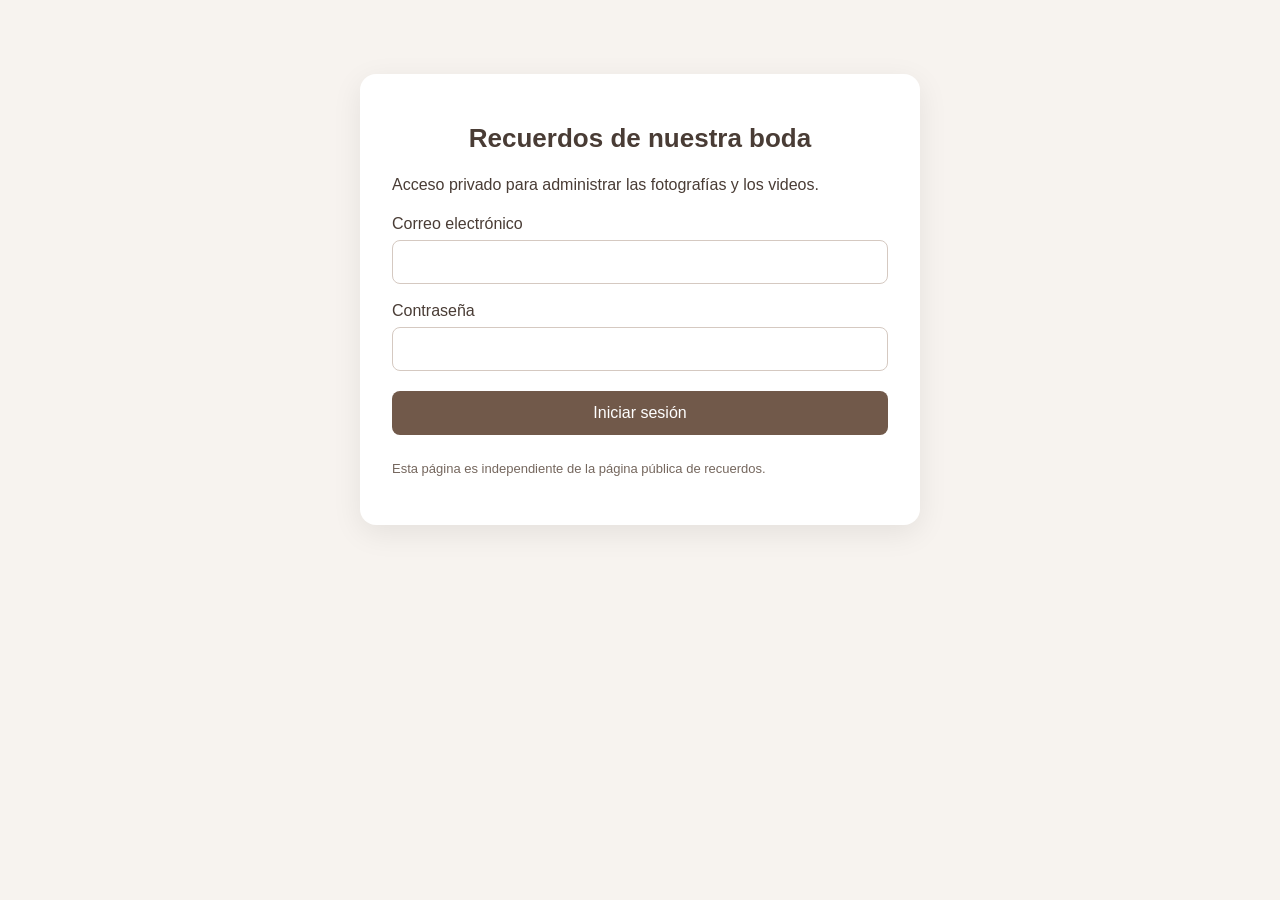
==== admin.html @ 12649ca2 "Create admin.html" ====
<!DOCTYPE html>
<html lang="es">
<head>
    <meta charset="UTF-8">
    <meta name="viewport" content="width=device-width, initial-scale=1.0">
    <title>Administración | Recuerdos de nuestra boda</title>

    <style>
        * {
            box-sizing: border-box;
        }

        body {
            margin: 0;
            padding: 24px;
            min-height: 100vh;
            font-family: Arial, sans-serif;
            background: #f7f3ef;
            color: #493c35;
        }

        main {
            width: 100%;
            max-width: 560px;
            margin: 50px auto;
            padding: 32px;
            background: white;
            border-radius: 16px;
            box-shadow: 0 8px 30px rgba(0, 0, 0, 0.08);
        }

        h1 {
            text-align: center;
            font-size: 26px;
        }

        p {
            line-height: 1.6;
        }

        label {
            display: block;
            margin-top: 18px;
            margin-bottom: 7px;
        }

        input {
            width: 100%;
            padding: 12px;
            border: 1px solid #d5c9c1;
            border-radius: 8px;
            font-size: 16px;
        }

        button {
            width: 100%;
            margin-top: 20px;
            padding: 13px;
            border: 0;
            border-radius: 8px;
            background: #71594a;
            color: white;
            font-size: 16px;
            cursor: pointer;
        }

        button:disabled {
            opacity: 0.6;
            cursor: wait;
        }

        #mensaje {
            margin-top: 18px;
            overflow-wrap: anywhere;
        }

        .nota {
            margin-top: 24px;
            font-size: 13px;
            color: #75675e;
        }

        #panel {
            display: none;
        }
    </style>
</head>

<body>
    <main>
        <h1>Recuerdos de nuestra boda</h1>
        <p>Acceso privado para administrar las fotografías y los videos.</p>

        <form id="formulario">
            <label for="correo">Correo electrónico</label>
            <input
                id="correo"
                type="email"
                autocomplete="username"
                required
            >

            <label for="contrasena">Contraseña</label>
            <input
                id="contrasena"
                type="password"
                autocomplete="current-password"
                required
            >

            <button id="entrar" type="submit">Iniciar sesión</button>
        </form>

        <p id="mensaje" role="status" aria-live="polite"></p>

        <section id="panel">
            <h2>Sesión iniciada</h2>
            <p id="usuario"></p>
            <p>El acceso está autenticado. La galería privada se configurará en el siguiente paso.</p>
            <button id="salir" type="button">Cerrar sesión</button>
        </section>

        <p class="nota">
            Esta página es independiente de la página pública de recuerdos.
        </p>
    </main>

    <script type="module">
        import { createClient } from
            "https://esm.sh/@supabase/supabase-js@2";

        const SUPABASE_URL =
            "https://jwkorzxsckcrpsdrvsfv.supabase.co";

        // La clave publishable es pública; nunca pongas aquí una service_role.
        const SUPABASE_PUBLISHABLE_KEY =
            "sb_publishable_t-MzMqmI7B_QUXmWrzDU-w_d_clAFeP";

        const supabase = createClient(
            SUPABASE_URL,
            SUPABASE_PUBLISHABLE_KEY
        );

        const formulario = document.getElementById("formulario");
        const correo = document.getElementById("correo");
        const contrasena = document.getElementById("contrasena");
        const boton = document.getElementById("entrar");
        const mensaje = document.getElementById("mensaje");
        const panel = document.getElementById("panel");
        const usuario = document.getElementById("usuario");

        function mostrarSesion(email) {
            formulario.style.display = "none";
            panel.style.display = "block";
            usuario.textContent = "Sesión iniciada como: " + email;
        }

        async function comprobarSesion() {
            const { data, error } = await supabase.auth.getUser();

            if (!error && data.user) {
                mostrarSesion(data.user.email);
            }
        }

        formulario.addEventListener("submit", async function (evento) {
            evento.preventDefault();

            if (SUPABASE_PUBLISHABLE_KEY.includes("PEGA_AQUI")) {
                mensaje.textContent =
                    "Falta configurar la clave publishable de Supabase.";
                return;
            }

            boton.disabled = true;
            mensaje.textContent = "Verificando acceso...";

            try {
                const { data, error } =
                    await supabase.auth.signInWithPassword({
                        email: correo.value.trim(),
                        password: contrasena.value
                    });

                if (error) throw error;

                mensaje.textContent = "";
                mostrarSesion(data.user.email);
                contrasena.value = "";
            } catch (error) {
                mensaje.textContent =
                    "No se pudo iniciar sesión. Comprueba el correo y la contraseña.";
                console.error("Error de inicio de sesión:", error);
            } finally {
                boton.disabled = false;
            }
        });

        document.getElementById("salir").addEventListener(
            "click",
            async function () {
                await supabase.auth.signOut();
                panel.style.display = "none";
                formulario.style.display = "block";
                contrasena.value = "";
                mensaje.textContent = "Sesión cerrada.";
            }
        );

        comprobarSesion();
    </script>
</body>
</html>
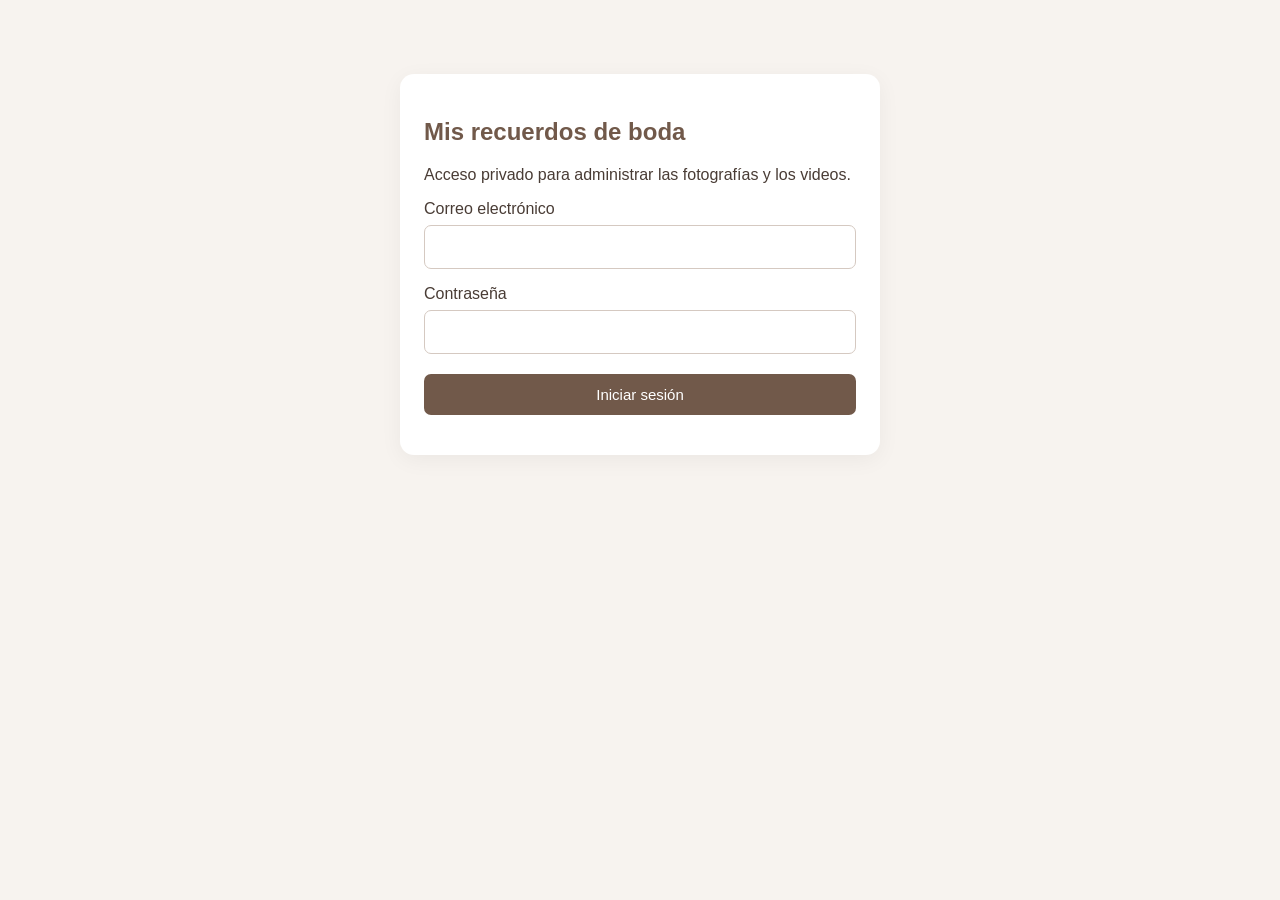
==== commit 8868425b: "Update admin.html for improved layout and functionality" ====
--- a/admin.html
+++ b/admin.html
@@ -2,212 +2,410 @@
 <html lang="es">
 <head>
     <meta charset="UTF-8">
-    <meta name="viewport" content="width=device-width, initial-scale=1.0">
-    <title>Administración | Recuerdos de nuestra boda</title>
+    <meta name="viewport" content="width=device-width, initial-scale=1">
+    <title>Mis recuerdos | Karla y Ricardo</title>
 
     <style>
-        * {
-            box-sizing: border-box;
-        }
+        * { box-sizing: border-box; }
 
         body {
             margin: 0;
             padding: 24px;
-            min-height: 100vh;
-            font-family: Arial, sans-serif;
             background: #f7f3ef;
             color: #493c35;
+            font-family: Arial, sans-serif;
         }
 
         main {
-            width: 100%;
-            max-width: 560px;
+            max-width: 1000px;
+            margin: 30px auto;
+        }
+
+        header, .card {
+            background: white;
+            padding: 24px;
+            border-radius: 14px;
+            box-shadow: 0 5px 22px #0000000d;
+            margin-bottom: 20px;
+        }
+
+        h1, h2 { color: #71594a; }
+
+        #login {
+            max-width: 480px;
             margin: 50px auto;
-            padding: 32px;
-            background: white;
-            border-radius: 16px;
-            box-shadow: 0 8px 30px rgba(0, 0, 0, 0.08);
-        }
-
-        h1 {
-            text-align: center;
-            font-size: 26px;
-        }
-
-        p {
-            line-height: 1.6;
         }
 
         label {
             display: block;
-            margin-top: 18px;
-            margin-bottom: 7px;
+            margin: 16px 0 7px;
         }
 
         input {
             width: 100%;
             padding: 12px;
             border: 1px solid #d5c9c1;
-            border-radius: 8px;
+            border-radius: 7px;
             font-size: 16px;
         }
 
         button {
+            border: 0;
+            border-radius: 7px;
+            padding: 12px 16px;
+            background: #71594a;
+            color: white;
+            cursor: pointer;
+            font-size: 15px;
+        }
+
+        button:disabled {
+            opacity: .6;
+            cursor: wait;
+        }
+
+        .primary {
             width: 100%;
             margin-top: 20px;
-            padding: 13px;
-            border: 0;
+        }
+
+        .topbar {
+            display: flex;
+            justify-content: space-between;
+            align-items: center;
+            gap: 16px;
+            flex-wrap: wrap;
+        }
+
+        #galeria {
+            display: grid;
+            grid-template-columns: repeat(auto-fill, minmax(230px, 1fr));
+            gap: 18px;
+        }
+
+        .archivo {
+            background: white;
+            border-radius: 12px;
+            padding: 14px;
+            overflow: hidden;
+            box-shadow: 0 4px 16px #0000000d;
+        }
+
+        .archivo img, .archivo video {
+            width: 100%;
+            max-height: 280px;
+            object-fit: contain;
+            background: #eee8e3;
             border-radius: 8px;
-            background: #71594a;
-            color: white;
-            font-size: 16px;
-            cursor: pointer;
-        }
-
-        button:disabled {
-            opacity: 0.6;
-            cursor: wait;
+        }
+
+        .nombre {
+            overflow-wrap: anywhere;
+            font-size: 13px;
+            line-height: 1.5;
+        }
+
+        .descargar {
+            width: 100%;
+            margin-top: 10px;
         }
 
         #mensaje {
-            margin-top: 18px;
+            white-space: pre-wrap;
             overflow-wrap: anywhere;
+            line-height: 1.5;
         }
 
         .nota {
-            margin-top: 24px;
             font-size: 13px;
             color: #75675e;
-        }
-
-        #panel {
-            display: none;
+            line-height: 1.5;
+        }
+
+        [hidden] { display: none !important; }
+
+        @media (max-width: 600px) {
+            body { padding: 12px; }
+            header, .card { padding: 18px; }
         }
     </style>
 </head>
 
 <body>
-    <main>
-        <h1>Recuerdos de nuestra boda</h1>
+<main>
+    <section id="login" class="card">
+        <h1>Mis recuerdos de boda</h1>
         <p>Acceso privado para administrar las fotografías y los videos.</p>
 
         <form id="formulario">
             <label for="correo">Correo electrónico</label>
-            <input
-                id="correo"
-                type="email"
-                autocomplete="username"
-                required
-            >
+            <input id="correo" type="email" autocomplete="username" required>
 
             <label for="contrasena">Contraseña</label>
-            <input
-                id="contrasena"
-                type="password"
-                autocomplete="current-password"
-                required
-            >
-
-            <button id="entrar" type="submit">Iniciar sesión</button>
+            <input id="contrasena" type="password"
+                   autocomplete="current-password" required>
+
+            <button id="entrar" class="primary" type="submit">
+                Iniciar sesión
+            </button>
         </form>
 
-        <p id="mensaje" role="status" aria-live="polite"></p>
-
-        <section id="panel">
-            <h2>Sesión iniciada</h2>
-            <p id="usuario"></p>
-            <p>El acceso está autenticado. La galería privada se configurará en el siguiente paso.</p>
-            <button id="salir" type="button">Cerrar sesión</button>
+        <p id="mensajeLogin" role="status" aria-live="polite"></p>
+    </section>
+
+    <section id="administracion" hidden>
+        <header>
+            <div class="topbar">
+                <div>
+                    <h1>Recuerdos de Karla y Ricardo</h1>
+                    <p id="usuario"></p>
+                </div>
+                <button id="cerrarSesion" type="button">Cerrar sesión</button>
+            </div>
+            <p>Galería privada de fotografías y videos.</p>
+            <button id="actualizar" type="button">Actualizar galería</button>
+            <p id="mensaje" role="status" aria-live="polite"></p>
+        </header>
+
+        <section class="card">
+            <h2>Archivos guardados</h2>
+            <div id="galeria"></div>
+            <p class="nota">
+                Los archivos se solicitan desde el almacenamiento privado.
+                Las descargas se generan mediante tu sesión autenticada.
+            </p>
         </section>
-
-        <p class="nota">
-            Esta página es independiente de la página pública de recuerdos.
-        </p>
-    </main>
-
-    <script type="module">
-        import { createClient } from
-            "https://esm.sh/@supabase/supabase-js@2";
-
-        const SUPABASE_URL =
-            "https://jwkorzxsckcrpsdrvsfv.supabase.co";
-
-        // La clave publishable es pública; nunca pongas aquí una service_role.
-        const SUPABASE_PUBLISHABLE_KEY =
-            "sb_publishable_t-MzMqmI7B_QUXmWrzDU-w_d_clAFeP";
-
-        const supabase = createClient(
-            SUPABASE_URL,
-            SUPABASE_PUBLISHABLE_KEY
-        );
-
-        const formulario = document.getElementById("formulario");
-        const correo = document.getElementById("correo");
-        const contrasena = document.getElementById("contrasena");
-        const boton = document.getElementById("entrar");
-        const mensaje = document.getElementById("mensaje");
-        const panel = document.getElementById("panel");
-        const usuario = document.getElementById("usuario");
-
-        function mostrarSesion(email) {
-            formulario.style.display = "none";
-            panel.style.display = "block";
-            usuario.textContent = "Sesión iniciada como: " + email;
-        }
-
-        async function comprobarSesion() {
-            const { data, error } = await supabase.auth.getUser();
-
-            if (!error && data.user) {
-                mostrarSesion(data.user.email);
-            }
-        }
-
-        formulario.addEventListener("submit", async function (evento) {
-            evento.preventDefault();
-
-            if (SUPABASE_PUBLISHABLE_KEY.includes("PEGA_AQUI")) {
+    </section>
+</main>
+
+<script type="module">
+    import { createClient } from
+        "https://esm.sh/@supabase/supabase-js@2";
+
+    const SUPABASE_URL =
+        "https://jwkorzxsckcrpsdrvsfv.supabase.co";
+
+    const SUPABASE_KEY =
+        "sb_publishable_t-MzMqmI7B_QUXmWrzDU-w_d_clAFeP";
+
+    const BUCKET = "recuerdos-boda";
+    const CARPETA = "uploads";
+
+    const supabase = createClient(SUPABASE_URL, SUPABASE_KEY);
+
+    const login = document.getElementById("login");
+    const administracion = document.getElementById("administracion");
+    const formulario = document.getElementById("formulario");
+    const mensajeLogin = document.getElementById("mensajeLogin");
+    const mensaje = document.getElementById("mensaje");
+    const galeria = document.getElementById("galeria");
+    const botonEntrar = document.getElementById("entrar");
+
+    let usuarioActual = null;
+    let urlsTemporales = [];
+
+    function limpiarGaleria() {
+        urlsTemporales.forEach(url => URL.revokeObjectURL(url));
+        urlsTemporales = [];
+        galeria.replaceChildren();
+    }
+
+    function mostrarLogin() {
+        limpiarGaleria();
+        login.hidden = false;
+        administracion.hidden = true;
+        usuarioActual = null;
+    }
+
+    function mostrarAdministracion(user) {
+        usuarioActual = user;
+        login.hidden = true;
+        administracion.hidden = false;
+        document.getElementById("usuario").textContent =
+            "Sesión iniciada: " + user.email;
+    }
+
+    async function comprobarUsuario() {
+        const { data, error } = await supabase.auth.getUser();
+
+        if (error || !data.user) {
+            mostrarLogin();
+            return;
+        }
+
+        mostrarAdministracion(data.user);
+        await cargarGaleria();
+    }
+
+    formulario.addEventListener("submit", async event => {
+        event.preventDefault();
+
+        if (SUPABASE_KEY.includes("PEGA_AQUI")) {
+            mensajeLogin.textContent =
+                "Falta configurar la clave pública de Supabase en admin.html.";
+            return;
+        }
+
+        botonEntrar.disabled = true;
+        mensajeLogin.textContent = "Iniciando sesión...";
+
+        try {
+            const { data, error } = await supabase.auth.signInWithPassword({
+                email: document.getElementById("correo").value.trim(),
+                password: document.getElementById("contrasena").value
+            });
+
+            if (error) throw error;
+
+            document.getElementById("contrasena").value = "";
+            mensajeLogin.textContent = "";
+
+            mostrarAdministracion(data.user);
+            await cargarGaleria();
+        } catch (error) {
+            console.error(error);
+            mensajeLogin.textContent =
+                "No se pudo iniciar sesión. Comprueba tus datos e inténtalo de nuevo.";
+        } finally {
+            botonEntrar.disabled = false;
+        }
+    });
+
+    async function cargarGaleria() {
+        limpiarGaleria();
+        mensaje.textContent = "Buscando archivos...";
+
+        try {
+            const { data, error } = await supabase.storage
+                .from(BUCKET)
+                .list(CARPETA, {
+                    limit: 100,
+                    offset: 0,
+                    sortBy: { column: "name", order: "asc" }
+                });
+
+            if (error) throw error;
+
+            const archivos = (data || []).filter(archivo =>
+                archivo.name && archivo.name !== ".emptyFolderPlaceholder"
+            );
+
+            if (archivos.length === 0) {
                 mensaje.textContent =
-                    "Falta configurar la clave publishable de Supabase.";
+                    "No se encontraron archivos en la carpeta uploads.";
                 return;
             }
 
-            boton.disabled = true;
-            mensaje.textContent = "Verificando acceso...";
-
-            try {
-                const { data, error } =
-                    await supabase.auth.signInWithPassword({
-                        email: correo.value.trim(),
-                        password: contrasena.value
-                    });
-
-                if (error) throw error;
-
-                mensaje.textContent = "";
-                mostrarSesion(data.user.email);
-                contrasena.value = "";
-            } catch (error) {
-                mensaje.textContent =
-                    "No se pudo iniciar sesión. Comprueba el correo y la contraseña.";
-                console.error("Error de inicio de sesión:", error);
-            } finally {
-                boton.disabled = false;
+            mensaje.textContent =
+                `Se encontraron ${archivos.length} archivo(s).`;
+
+            for (const archivo of archivos) {
+                const ruta = `${CARPETA}/${archivo.name}`;
+                const tarjeta = document.createElement("article");
+                tarjeta.className = "archivo";
+
+                const nombre = document.createElement("p");
+                nombre.className = "nombre";
+                nombre.textContent = archivo.name;
+                tarjeta.appendChild(nombre);
+
+                const tipo = archivo.metadata?.mimetype || "";
+                const esImagen = tipo.startsWith("image/");
+                const esVideo = tipo.startsWith("video/");
+
+                if (esImagen || esVideo) {
+                    const { data: blob, error: errorDescarga } =
+                        await supabase.storage
+                            .from(BUCKET)
+                            .download(ruta);
+
+                    if (!errorDescarga && blob) {
+                        const url = URL.createObjectURL(blob);
+                        urlsTemporales.push(url);
+
+                        const vista = document.createElement(
+                            esVideo ? "video" : "img"
+                        );
+
+                        vista.src = url;
+
+                        if (esVideo) {
+                            vista.controls = true;
+                            vista.preload = "metadata";
+                        } else {
+                            vista.alt = archivo.name;
+                            vista.loading = "lazy";
+                        }
+
+                        tarjeta.prepend(vista);
+                    }
+                }
+
+                const boton = document.createElement("button");
+                boton.className = "descargar";
+                boton.textContent = "Descargar original";
+
+                boton.addEventListener("click", async () => {
+                    boton.disabled = true;
+                    boton.textContent = "Preparando descarga...";
+
+                    try {
+                        const { data, error } = await supabase.storage
+                            .from(BUCKET)
+                            .download(ruta);
+
+                        if (error) throw error;
+
+                        const url = URL.createObjectURL(data);
+                        urlsTemporales.push(url);
+
+                        const enlace = document.createElement("a");
+                        enlace.href = url;
+                        enlace.download = archivo.name;
+                        document.body.appendChild(enlace);
+                        enlace.click();
+                        enlace.remove();
+
+                        boton.textContent = "Descarga iniciada";
+                    } catch (error) {
+                        console.error(error);
+                        boton.textContent = "Error al descargar";
+                        mensaje.textContent =
+                            "No se pudo descargar el archivo. Revisa la sesión y los permisos.";
+                    } finally {
+                        boton.disabled = false;
+                    }
+                });
+
+                tarjeta.appendChild(boton);
+                galeria.appendChild(tarjeta);
             }
-        });
-
-        document.getElementById("salir").addEventListener(
-            "click",
-            async function () {
-                await supabase.auth.signOut();
-                panel.style.display = "none";
-                formulario.style.display = "block";
-                contrasena.value = "";
-                mensaje.textContent = "Sesión cerrada.";
-            }
-        );
-
-        comprobarSesion();
-    </script>
+        } catch (error) {
+            console.error(error);
+            mensaje.textContent =
+                "No se pudo cargar la galería. Comprueba la política SELECT y que tu sesión siga activa.";
+        }
+    }
+
+    document.getElementById("actualizar").addEventListener(
+        "click", cargarGaleria
+    );
+
+    document.getElementById("cerrarSesion").addEventListener(
+        "click", async () => {
+            await supabase.auth.signOut();
+            mostrarLogin();
+            mensajeLogin.textContent = "Sesión cerrada.";
+        }
+    );
+
+    supabase.auth.onAuthStateChange((_event, session) => {
+        if (!session) mostrarLogin();
+    });
+
+    if (!SUPABASE_KEY.includes("PEGA_AQUI")) {
+        comprobarUsuario();
+    }
+</script>
 </body>
 </html>
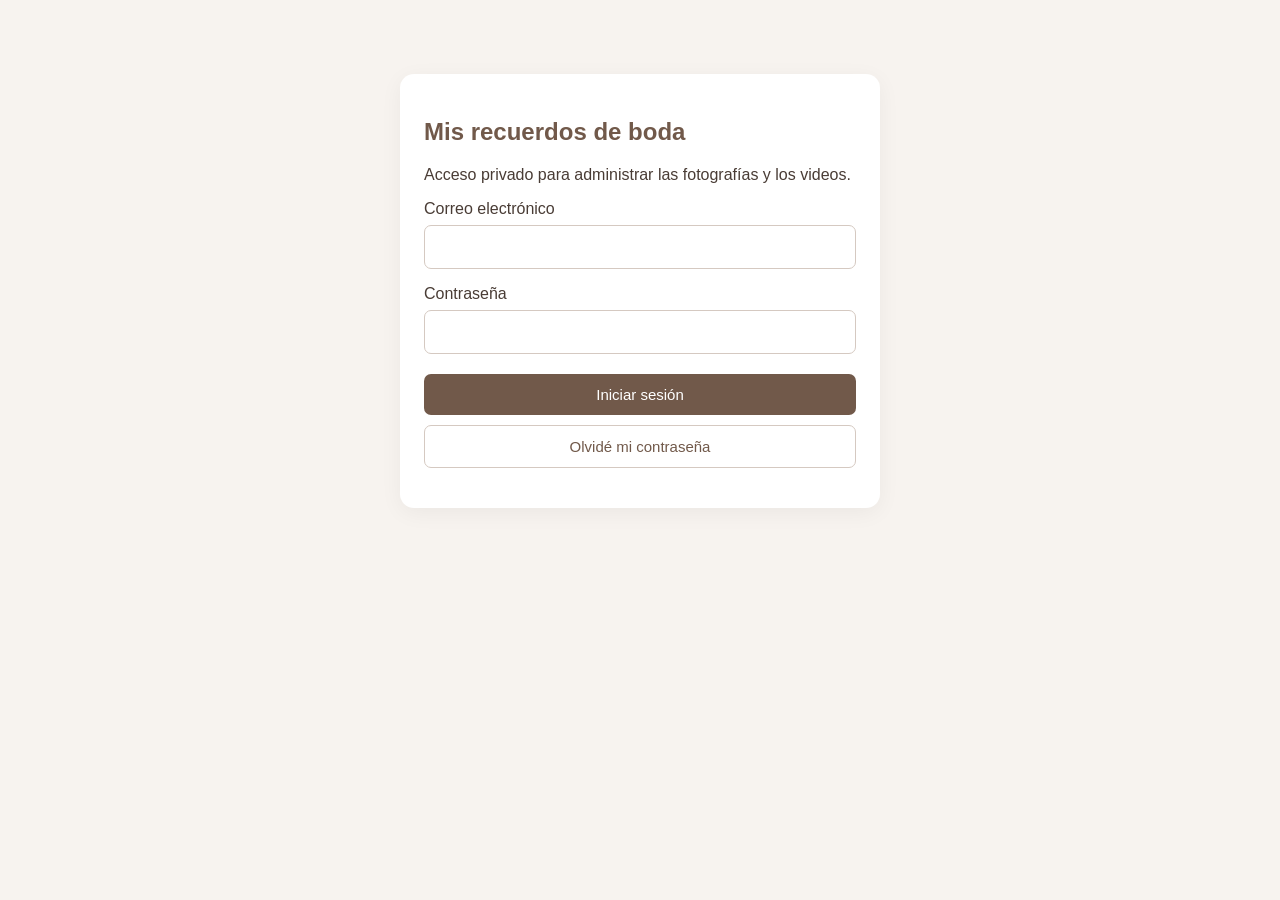
==== commit 0aae78b9: "Add password recovery functionality to admin page" ====
--- a/admin.html
+++ b/admin.html
@@ -150,7 +150,23 @@
             </button>
         </form>
 
+        <button id="olvidoContrasena" type="button" class="primary" style="background: transparent; color: #71594a; border: 1px solid #d5c9c1; margin-top: 10px;">
+            Olvidé mi contraseña
+        </button>
         <p id="mensajeLogin" role="status" aria-live="polite"></p>
+    </section>
+
+    <section id="recuperar" class="card" hidden>
+        <h1>Crear nueva contraseña</h1>
+        <p>Escribe una contraseña nueva para tu acceso privado.</p>
+        <form id="formularioNuevaContrasena">
+            <label for="nuevaContrasena">Nueva contraseña</label>
+            <input id="nuevaContrasena" type="password" autocomplete="new-password" minlength="8" required>
+            <label for="confirmarContrasena">Confirmar contraseña</label>
+            <input id="confirmarContrasena" type="password" autocomplete="new-password" minlength="8" required>
+            <button id="guardarContrasena" class="primary" type="submit">Guardar nueva contraseña</button>
+        </form>
+        <p id="mensajeRecuperacion" role="status" aria-live="polite"></p>
     </section>
 
     <section id="administracion" hidden>
@@ -194,6 +210,10 @@
     const supabase = createClient(SUPABASE_URL, SUPABASE_KEY);
 
     const login = document.getElementById("login");
+    const recuperar = document.getElementById("recuperar");
+    const formularioNuevaContrasena = document.getElementById("formularioNuevaContrasena");
+    const mensajeRecuperacion = document.getElementById("mensajeRecuperacion");
+    const botonGuardarContrasena = document.getElementById("guardarContrasena");
     const administracion = document.getElementById("administracion");
     const formulario = document.getElementById("formulario");
     const mensajeLogin = document.getElementById("mensajeLogin");
@@ -213,13 +233,23 @@
     function mostrarLogin() {
         limpiarGaleria();
         login.hidden = false;
+        recuperar.hidden = true;
         administracion.hidden = true;
         usuarioActual = null;
+    }
+
+    function mostrarFormularioRecuperacion() {
+        limpiarGaleria();
+        login.hidden = true;
+        recuperar.hidden = false;
+        administracion.hidden = true;
+        mensajeRecuperacion.textContent = "";
     }
 
     function mostrarAdministracion(user) {
         usuarioActual = user;
         login.hidden = true;
+        recuperar.hidden = true;
         administracion.hidden = false;
         document.getElementById("usuario").textContent =
             "Sesión iniciada: " + user.email;
@@ -236,6 +266,67 @@
         mostrarAdministracion(data.user);
         await cargarGaleria();
     }
+
+    document.getElementById("olvidoContrasena").addEventListener("click", async () => {
+        const email = document.getElementById("correo").value.trim();
+        if (!email) {
+            mensajeLogin.textContent = "Escribe primero tu correo electrónico y vuelve a pulsar aquí.";
+            document.getElementById("correo").focus();
+            return;
+        }
+
+        const boton = document.getElementById("olvidoContrasena");
+        boton.disabled = true;
+        mensajeLogin.textContent = "Solicitando enlace de recuperación...";
+        try {
+            const { error } = await supabase.auth.resetPasswordForEmail(email, {
+                redirectTo: window.location.origin + "/admin.html"
+            });
+            if (error) throw error;
+            mensajeLogin.textContent = "Si el correo está registrado, recibirás un enlace. Revisa tu bandeja de entrada y spam.";
+        } catch (error) {
+            console.error(error);
+            mensajeLogin.textContent = error.message?.includes("rate limit")
+                ? "Supabase ha limitado temporalmente los correos. Espera antes de volver a intentarlo."
+                : "No se pudo solicitar el correo de recuperación. Inténtalo más tarde.";
+        } finally {
+            boton.disabled = false;
+        }
+    });
+
+    formularioNuevaContrasena.addEventListener("submit", async event => {
+        event.preventDefault();
+        const nueva = document.getElementById("nuevaContrasena").value;
+        const confirmar = document.getElementById("confirmarContrasena").value;
+        if (nueva.length < 8) {
+            mensajeRecuperacion.textContent = "La contraseña debe tener al menos 8 caracteres.";
+            return;
+        }
+        if (nueva !== confirmar) {
+            mensajeRecuperacion.textContent = "Las contraseñas no coinciden.";
+            return;
+        }
+
+        botonGuardarContrasena.disabled = true;
+        mensajeRecuperacion.textContent = "Guardando contraseña...";
+        try {
+            const { error } = await supabase.auth.updateUser({ password: nueva });
+            if (error) throw error;
+            document.getElementById("nuevaContrasena").value = "";
+            document.getElementById("confirmarContrasena").value = "";
+            mensajeRecuperacion.textContent = "Contraseña actualizada. Ya puedes iniciar sesión con tu nueva contraseña.";
+            await supabase.auth.signOut();
+            setTimeout(() => {
+                mostrarLogin();
+                mensajeLogin.textContent = "Contraseña actualizada. Inicia sesión con tu nueva contraseña.";
+            }, 1800);
+        } catch (error) {
+            console.error(error);
+            mensajeRecuperacion.textContent = "El enlace puede haber caducado. Solicita uno nuevo cuando Supabase permita enviar correos.";
+        } finally {
+            botonGuardarContrasena.disabled = false;
+        }
+    });
 
     formulario.addEventListener("submit", async event => {
         event.preventDefault();
@@ -281,7 +372,7 @@
                 .list(CARPETA, {
                     limit: 100,
                     offset: 0,
-                    sortBy: { column: "name", order: "asc" }
+                    sortBy: { column: "created_at", order: "asc" }
                 });
 
             if (error) throw error;
@@ -399,7 +490,11 @@
         }
     );
 
-    supabase.auth.onAuthStateChange((_event, session) => {
+    supabase.auth.onAuthStateChange((event, session) => {
+        if (event === "PASSWORD_RECOVERY") {
+            mostrarFormularioRecuperacion();
+            return;
+        }
         if (!session) mostrarLogin();
     });
 
